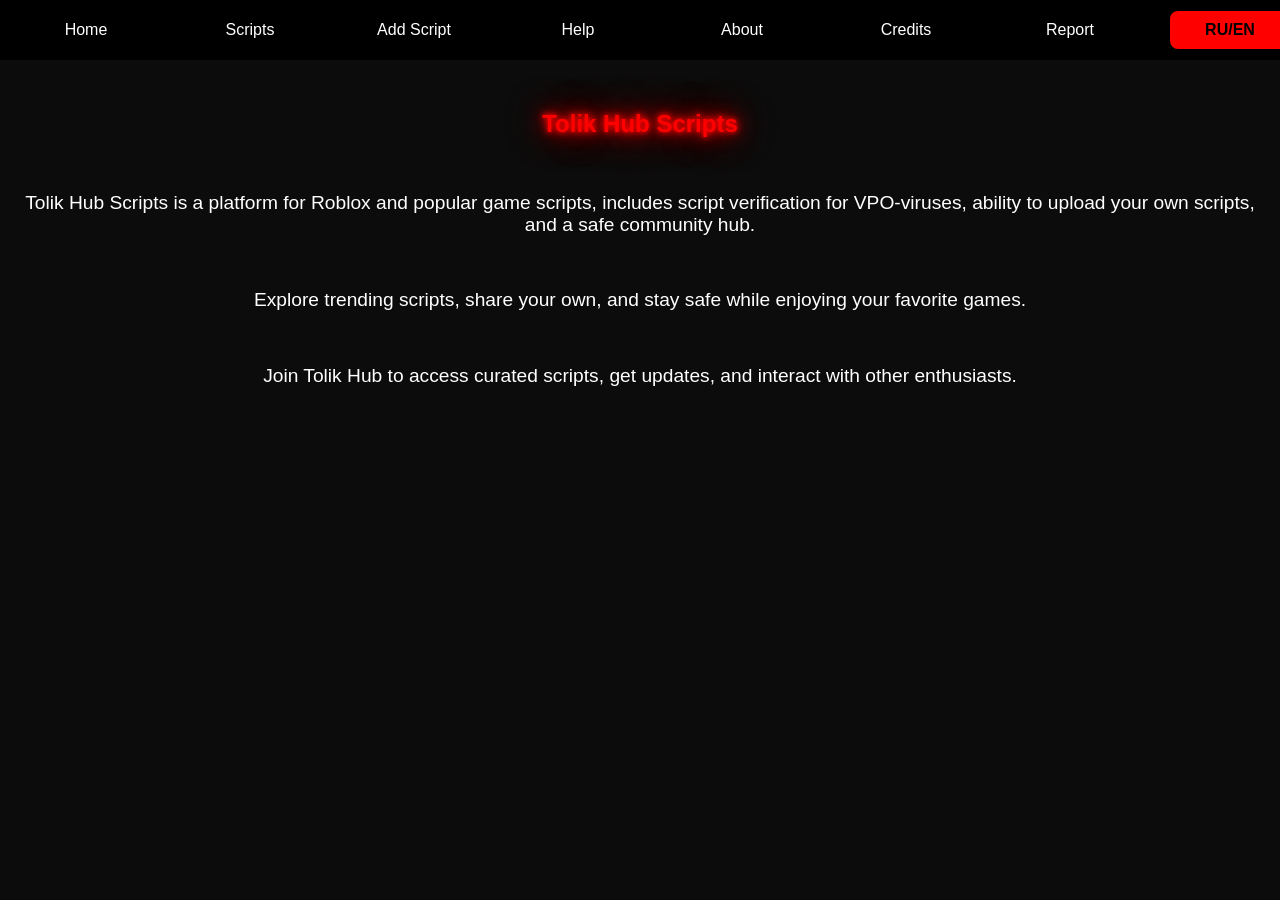
==== index.html @ eabf95db "Add files via upload" ====
<!DOCTYPE html>
<html lang="ru">
<head>
<meta charset="UTF-8">
<meta name="viewport" content="width=device-width, initial-scale=1.0">
<title>Index - Tolik Hub Scripts</title>
<link rel="stylesheet" href="css/style.css">
</head>
<body>

<nav class="navbar">
    <div class="nav-buttons">
        <a class="nav-btn" href="index.html" data-ru="Главная" data-en="Home">Главная</a>
        <a class="nav-btn" href="scripts.html" data-ru="Скрипты" data-en="Scripts">Скрипты</a>
        <a class="nav-btn" href="add.html" data-ru="Добавить скрипт" data-en="Add Script">Добавить скрипт</a>
        <a class="nav-btn" href="help.html" data-ru="Помощь" data-en="Help">Помощь</a>
        <a class="nav-btn" href="about.html" data-ru="О сайте" data-en="About">О сайте</a>
        <a class="nav-btn" href="credits.html" data-ru="Авторы" data-en="Credits">Авторы</a>
        <a class="nav-btn" href="report.html" data-ru="Жалоба" data-en="Report">Жалоба</a>
        <button class="lang-btn" onclick="toggleLang()">RU/EN</button>
    </div>
</nav>


<section class="hero fade">
<h1 class="neon-text" data-ru="Tolik Hub Скрипты" data-en="Tolik Hub Scripts">Tolik Hub Скрипты</h1>
<p class="big" data-ru="Tolik Hub Скрипты — это сайт с популярными скриптами для Roblox и других игр, проверкой скриптов на ВПО-вирус, возможностью выложить свои скрипты и безопасным сообществом." data-en="Tolik Hub Scripts is a platform for Roblox and popular game scripts, includes script verification for VPO-viruses, ability to upload your own scripts, and a safe community hub.">
Tolik Hub Скрипты — это сайт с популярными скриптами для Roblox и других игр, проверкой скриптов на ВПО-вирус, возможностью выложить свои скрипты и безопасным сообществом.
</p>
<p class="big" data-ru="Изучайте популярные скрипты, делитесь своими и оставайтесь в безопасности, играя в любимые игры." data-en="Explore trending scripts, share your own, and stay safe while enjoying your favorite games.">
Изучайте популярные скрипты, делитесь своими и оставайтесь в безопасности, играя в любимые игры.
</p>
<p class="big" data-ru="Присоединяйтесь к Tolik Hub, чтобы получить доступ к проверенным скриптам, обновлениям и общению с другими игроками." data-en="Join Tolik Hub to access curated scripts, get updates, and interact with other enthusiasts.">
Присоединяйтесь к Tolik Hub, чтобы получить доступ к проверенным скриптам, обновлениям и общению с другими игроками.
</p>
</section>

<script src="js/lang.js"></script>
</body>
</html>
---- css/style.css ----
body { 
    margin:0; 
    font-family:Arial,sans-serif; 
    background:#0c0c0c; 
    color:#fff; 
}

.navbar { 
    position:fixed; 
    top:0; 
    width:100%; 
    display:flex; 
    justify-content:flex-start; 
    background:#000; 
    height:60px; 
    z-index:1000; 
    padding:0 10px;
}

.nav-buttons { 
    display:flex; 
    flex-wrap:nowrap; 
    gap:12px; 
    align-items:center; 
    width:100%;
    overflow-x:auto;
    padding:8px 0;
    -webkit-overflow-scrolling:touch;
    scrollbar-width:none;
}

.nav-buttons::-webkit-scrollbar {
    display:none;
}

.nav-btn, .lang-btn { 
    background:none; 
    border:none; 
    color:#fff; 
    font-size:1rem; 
    cursor:pointer; 
    padding:10px 16px; 
    transition:0.3s; 
    text-decoration:none; 
    flex-shrink:0;
    white-space:nowrap;
    min-width:120px;
    text-align:center;
    border-radius:8px;
}

.nav-btn:hover, .lang-btn:hover { 
    color:#ff0000; 
    text-shadow:0 0 10px #ff0000; 
}

.lang-btn {
    margin-left:auto; /* всегда справа */
    background:#ff0000;
    color:#000;
    font-weight:bold;
}

.hero, .page-content { 
    margin-top:70px; 
    text-align:center; 
    padding:20px; 
    display:flex; 
    flex-direction:column; 
    align-items:center; 
    gap:15px; 
}

.neon-text { 
    color:#ff0000; 
    text-shadow:0 0 5px #ff0000,0 0 10px #ff0000,0 0 20px #ff0000,0 0 40px #ff0000; 
}

.big { 
    font-size:1.2rem; 
    text-align:center; 
}

input, textarea, select { 
    display:block; 
    margin:10px auto; 
    padding:10px; 
    width:90%; 
    max-width:300px; 
    background:#111; 
    border:1px solid #ff0000; 
    color:#fff; 
}

.send-btn { 
    padding:10px 20px; 
    cursor:pointer; 
    background:none; 
    border:1px solid #ff0000; 
    color:#fff; 
    transition:0.3s; 
}

.send-btn:hover { 
    color:#000; 
    background:#ff0000; 
    text-shadow:0 0 10px #ff0000; 
}

/* Карточки скриптов */
#scripts-container {
    display: grid;
    grid-template-columns: 1fr;
    gap: 30px;
    padding: 20px;
    max-width: 1200px;
    margin: 0 auto;
}

@media screen and (min-width: 768px) {
    #scripts-container {
        grid-template-columns: repeat(2, 1fr);
        gap: 40px;
    }
}

.script-card {
    background: #111;
    border: 2px solid #ff0000;
    border-radius: 15px;
    padding: 20px;
    text-align: center;
    box-shadow: 0 0 20px rgba(255, 0, 0, 0.3);
    transition: transform 0.3s, box-shadow 0.3s;
}

.script-card:hover {
    transform: translateY(-10px);
    box-shadow: 0 0 30px rgba(255, 0, 0, 0.6);
}

.script-card img {
    width: 100%;
    max-width: 400px;
    height: auto;
    border-radius: 10px;
    border: 2px solid #ff0000;
    box-shadow: 0 0 15px rgba(255, 0, 0, 0.4);
    margin: 15px 0;
}

.script-card .send-btn {
    display: inline-block;
    padding: 14px 40px;
    font-size: 1.2rem;
    background: none;
    border: 2px solid #ff0000;
    color: #fff;
    text-decoration: none;
    border-radius: 8px;
    transition: 0.3s;
}

.script-card .send-btn:hover {
    background: #ff0000;
    color: #000;
    box-shadow: 0 0 20px #ff0000;
}

/* Мобильные улучшения */
@media screen and (max-width: 768px) {
    .page-content, .hero {
        margin-top: 70px;
    }

    body, html {
        overflow-x: hidden;
    }

    .nav-btn, .lang-btn {
        font-size: 0.95rem;
        padding: 10px 14px;
        min-width: 110px;
    }

    .lang-btn {
        min-width: 80px;
    }
}

@media screen and (max-width: 480px) {
    .nav-btn, .lang-btn {
        font-size: 0.9rem;
        padding: 10px 12px;
        min-width: 100px;
    }

    .lang-btn {
        min-width: 70px;
    }
}
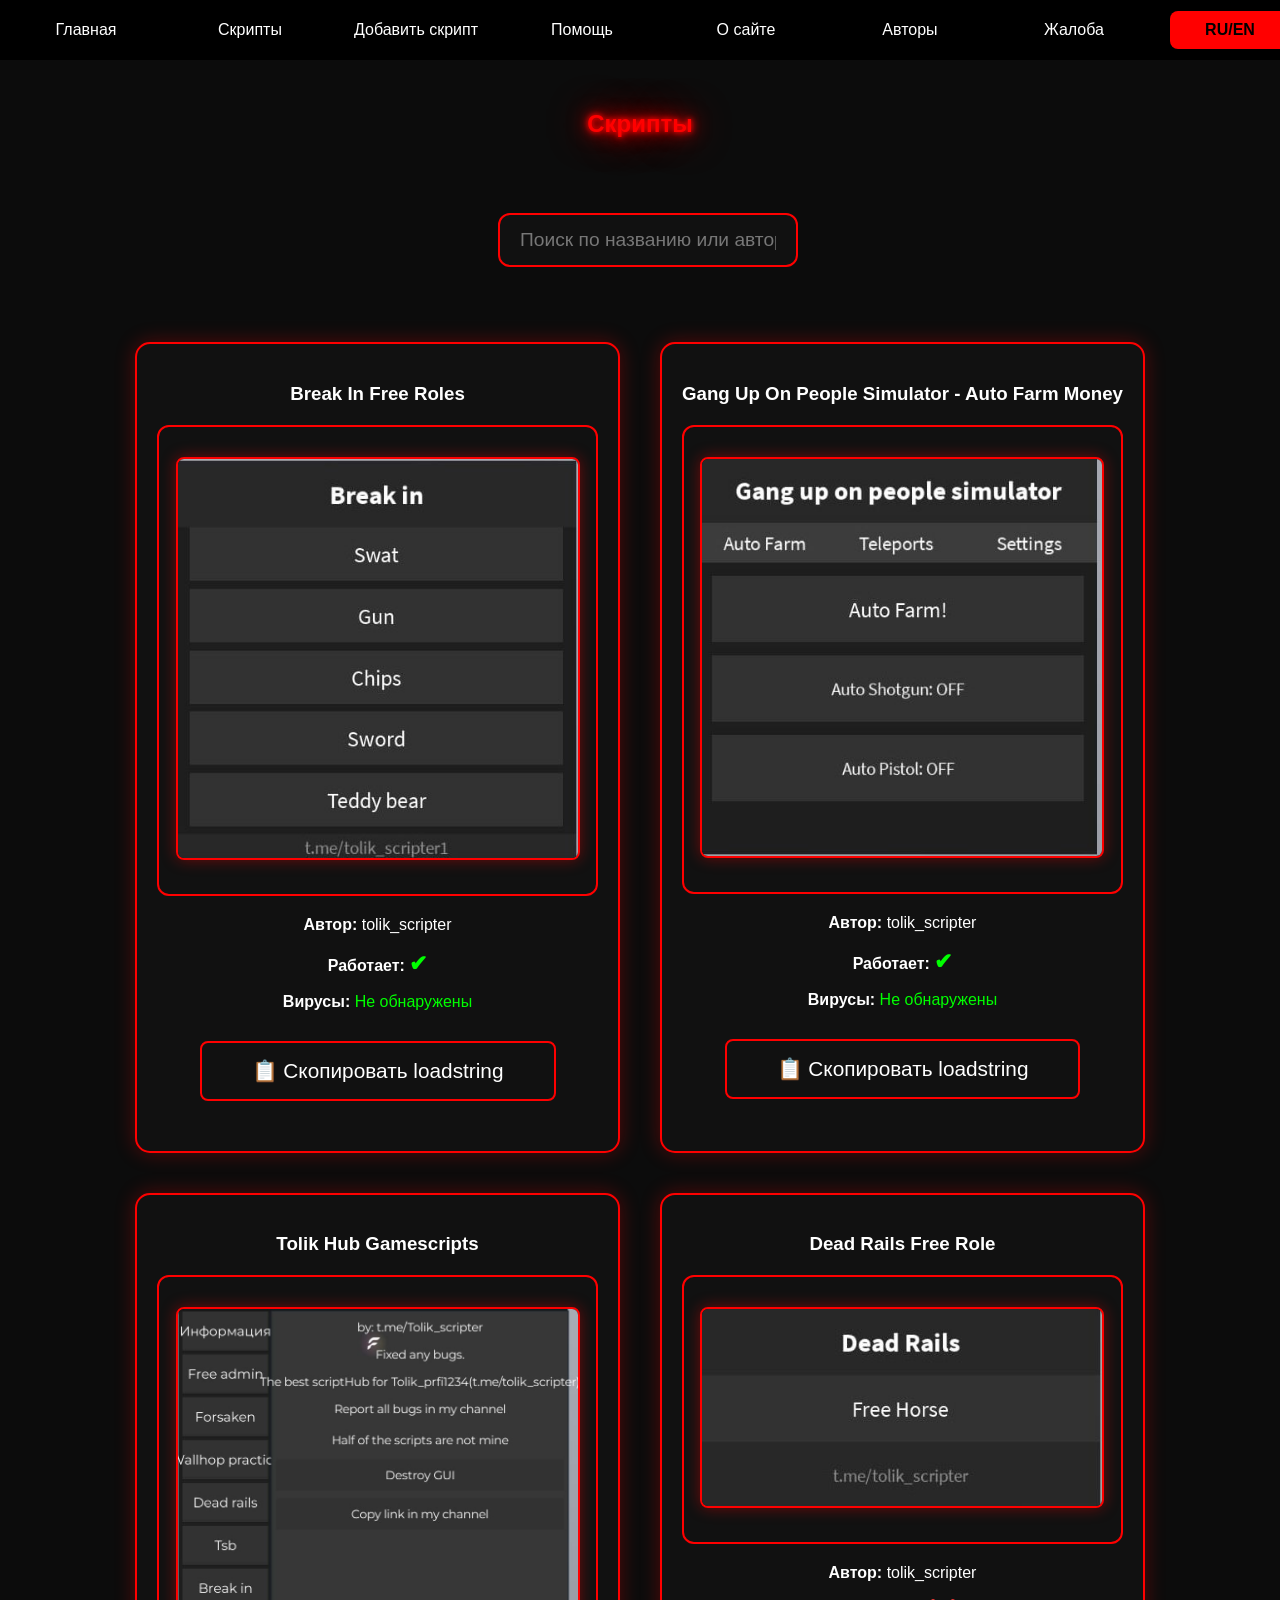
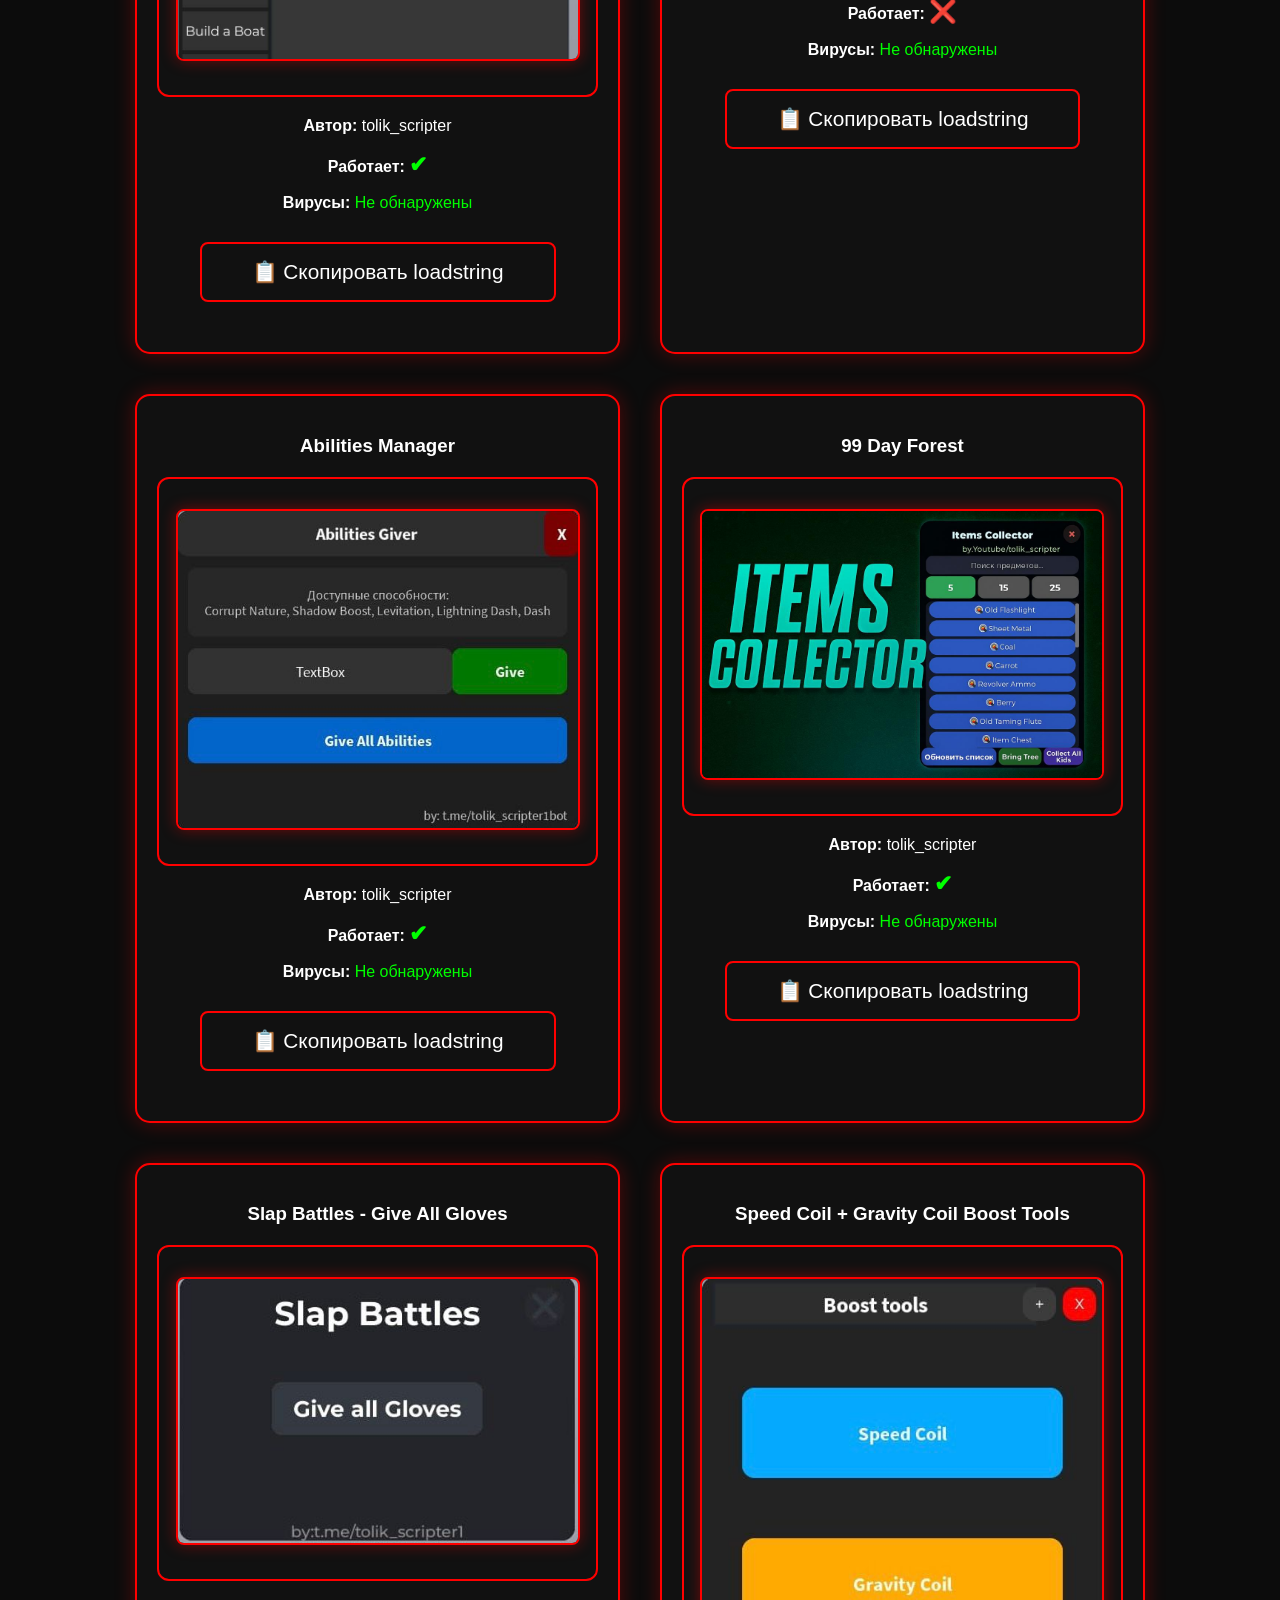
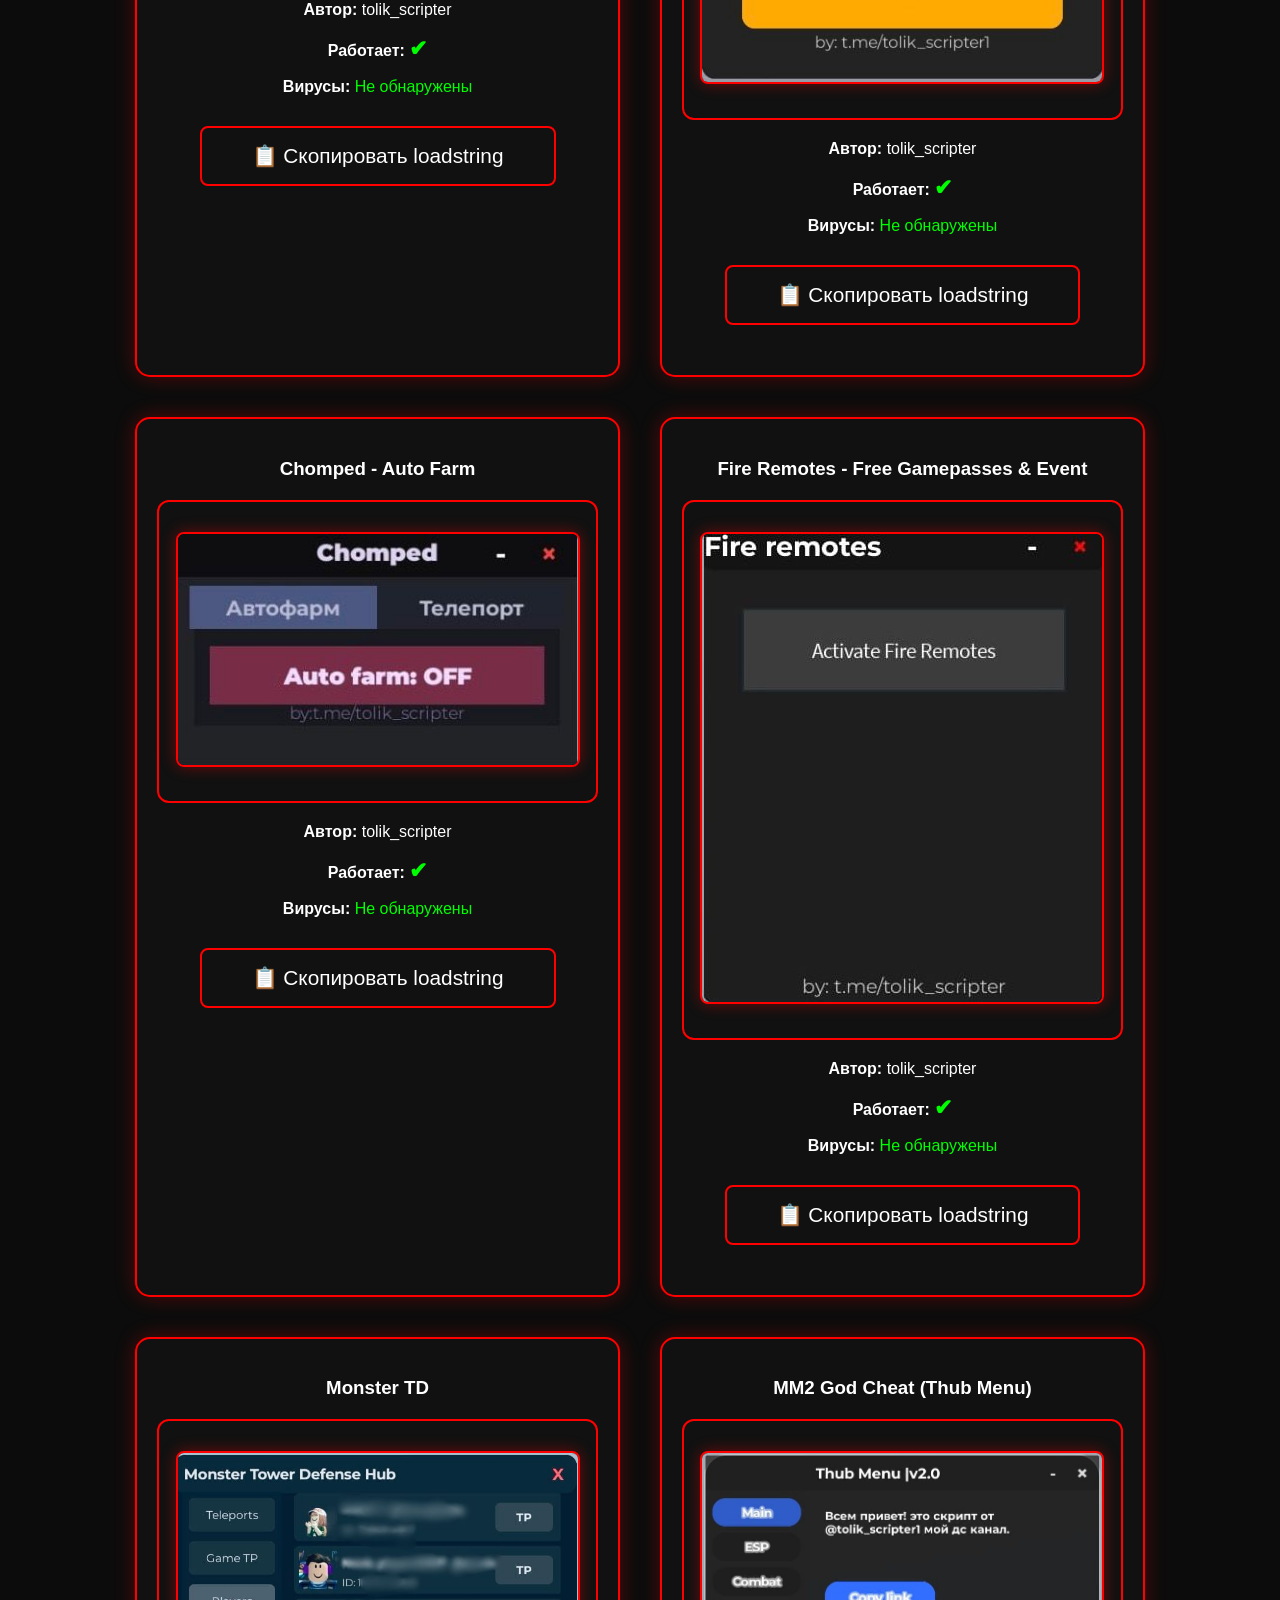
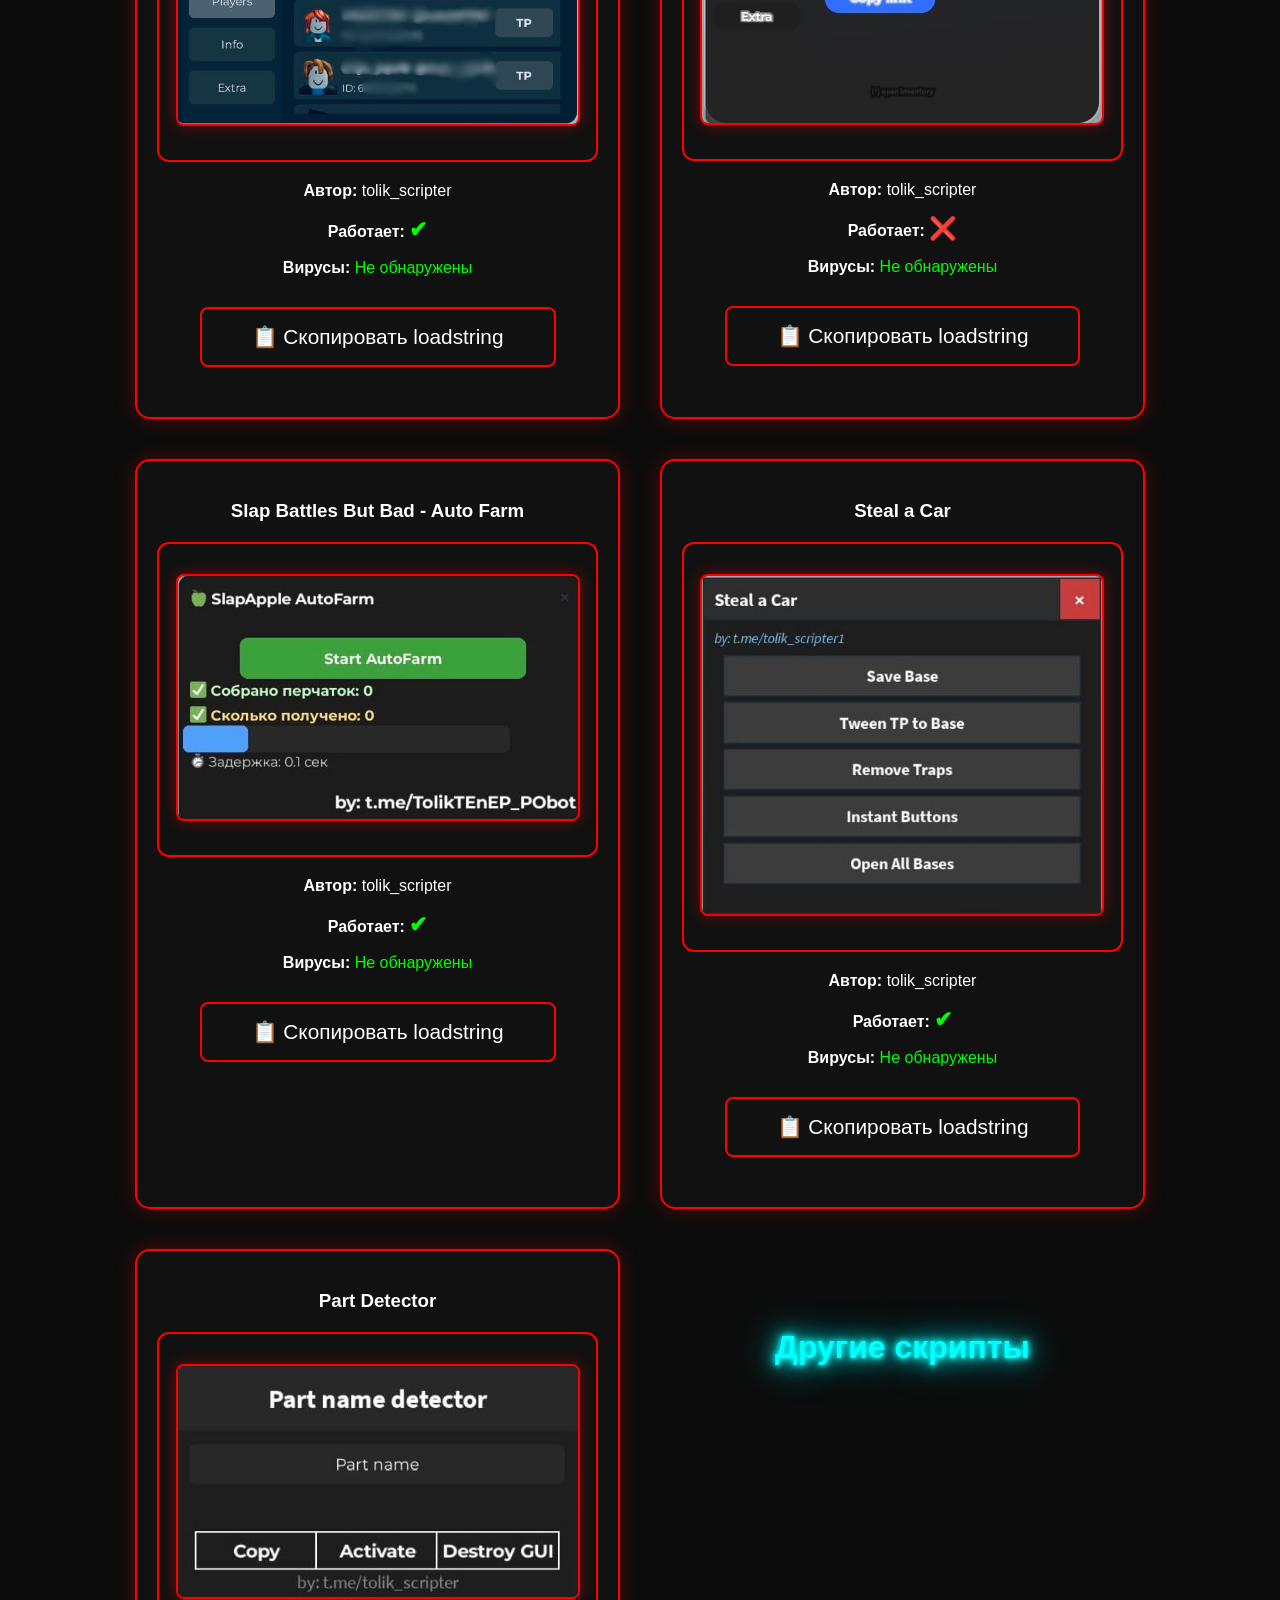
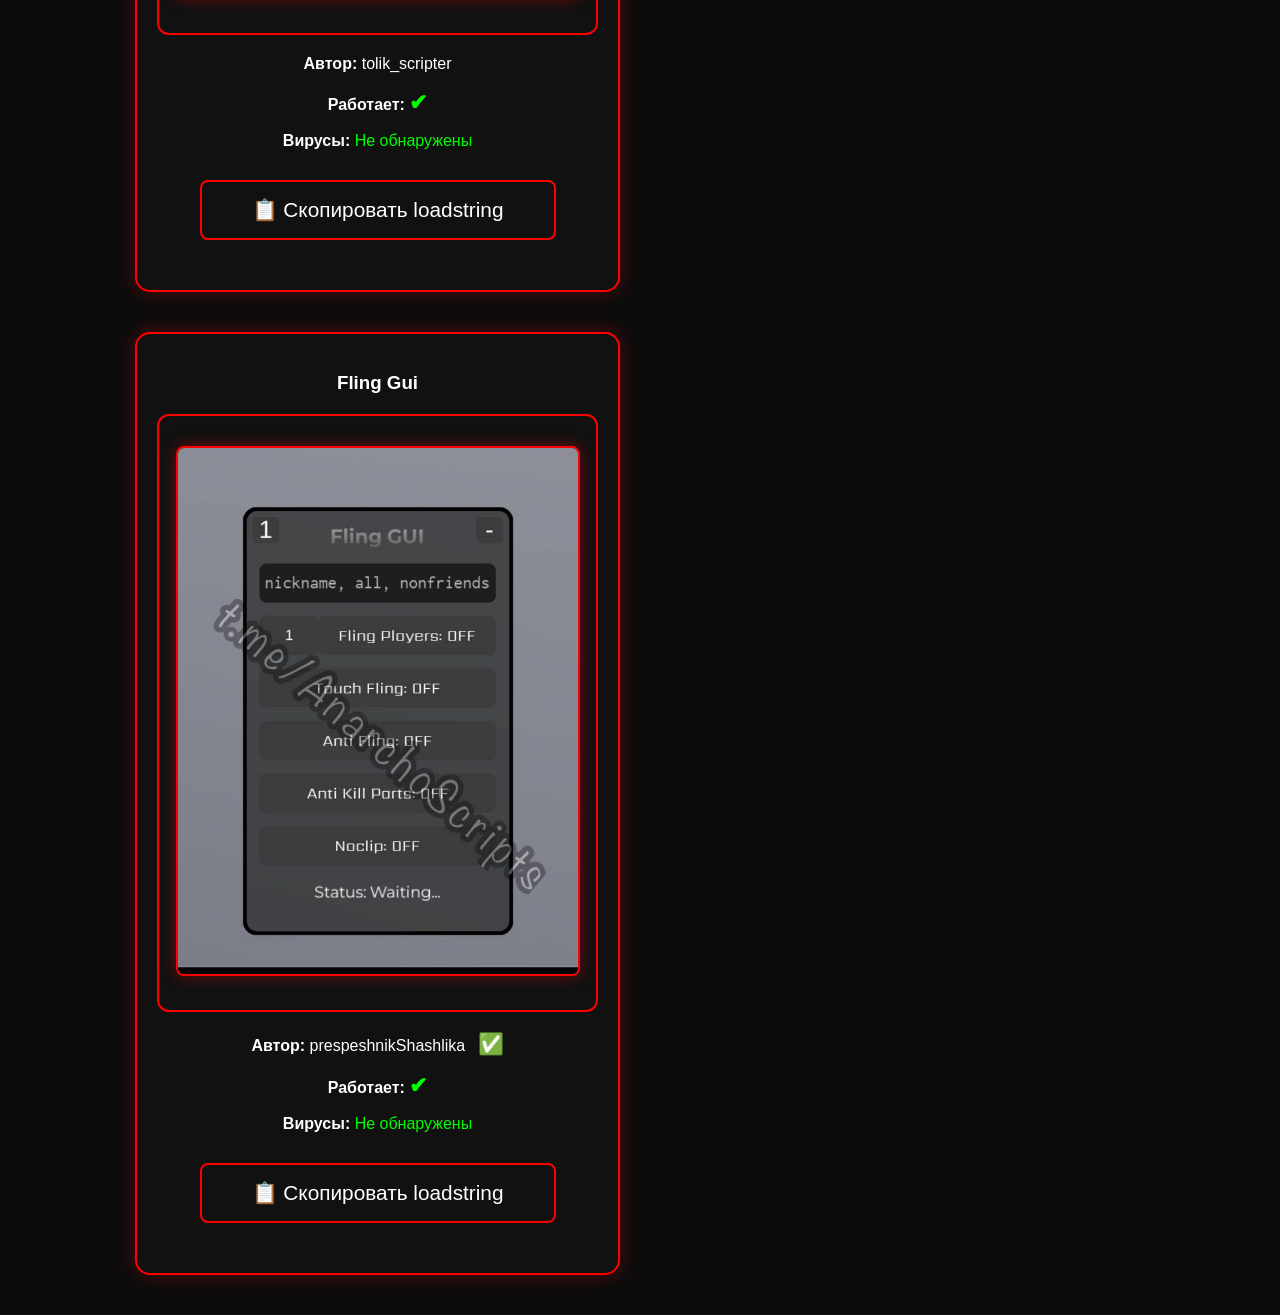
==== commit 9dce0ee7: "Update index.html" ====
--- a/index.html
+++ b/index.html
@@ -3,11 +3,75 @@
 <head>
 <meta charset="UTF-8">
 <meta name="viewport" content="width=device-width, initial-scale=1.0">
-<title>Index - Tolik Hub Scripts</title>
+<title>Scripts - Tolik Hub Scripts</title>
 <link rel="stylesheet" href="css/style.css">
+<style>
+    .blue-neon {
+        color: #00ffff !important;
+        text-shadow: 0 0 5px #00ffff, 0 0 10px #00ffff, 0 0 20px #00ffff, 0 0 40px #00ffff;
+        font-size: 2rem;
+        margin: 80px 0 40px 0;
+        text-align: center;
+    }
+    .verified {
+        color: #00ff00;
+        font-size: 1.3em;
+        margin-left: 8px;
+        cursor: help;
+        position: relative;
+    }
+    .verified::after {
+        content: "Подтверждённый автор";
+        position: absolute;
+        left: 50%;
+        transform: translateX(-50%);
+        bottom: -30px;
+        background: #111;
+        color: #00ff00;
+        padding: 5px 10px;
+        border-radius: 5px;
+        font-size: 0.8rem;
+        white-space: nowrap;
+        opacity: 0;
+        visibility: hidden;
+        transition: opacity 0.3s;
+        pointer-events: none;
+        z-index: 10;
+    }
+    .verified:hover::after {
+        opacity: 1;
+        visibility: visible;
+    }
+
+    /* Поле поиска */
+    .search-container {
+        margin: 30px auto;
+        max-width: 700px;
+        text-align: center;
+    }
+    #script-search {
+        width: 90%;
+        max-width: 600px;
+        padding: 14px 20px;
+        font-size: 1.2rem;
+        background: #111;
+        border: 2px solid #ff0000;
+        color: #fff;
+        border-radius: 12px;
+        outline: none;
+        transition: all 0.3s;
+        text-align: center;
+    }
+    #script-search:focus {
+        border-color: #00ffff;
+        box-shadow: 0 0 20px rgba(0, 255, 255, 0.6);
+    }
+    #script-search::placeholder {
+        color: #777;
+    }
+</style>
 </head>
 <body>
-
 <nav class="navbar">
     <div class="nav-buttons">
         <a class="nav-btn" href="index.html" data-ru="Главная" data-en="Home">Главная</a>
@@ -21,20 +85,327 @@
     </div>
 </nav>
 
-
-<section class="hero fade">
-<h1 class="neon-text" data-ru="Tolik Hub Скрипты" data-en="Tolik Hub Scripts">Tolik Hub Скрипты</h1>
-<p class="big" data-ru="Tolik Hub Скрипты — это сайт с популярными скриптами для Roblox и других игр, проверкой скриптов на ВПО-вирус, возможностью выложить свои скрипты и безопасным сообществом." data-en="Tolik Hub Scripts is a platform for Roblox and popular game scripts, includes script verification for VPO-viruses, ability to upload your own scripts, and a safe community hub.">
-Tolik Hub Скрипты — это сайт с популярными скриптами для Roblox и других игр, проверкой скриптов на ВПО-вирус, возможностью выложить свои скрипты и безопасным сообществом.
-</p>
-<p class="big" data-ru="Изучайте популярные скрипты, делитесь своими и оставайтесь в безопасности, играя в любимые игры." data-en="Explore trending scripts, share your own, and stay safe while enjoying your favorite games.">
-Изучайте популярные скрипты, делитесь своими и оставайтесь в безопасности, играя в любимые игры.
-</p>
-<p class="big" data-ru="Присоединяйтесь к Tolik Hub, чтобы получить доступ к проверенным скриптам, обновлениям и общению с другими игроками." data-en="Join Tolik Hub to access curated scripts, get updates, and interact with other enthusiasts.">
-Присоединяйтесь к Tolik Hub, чтобы получить доступ к проверенным скриптам, обновлениям и общению с другими игроками.
-</p>
-</section>
+<div class="page-content">
+    <h2 class="neon-text" data-ru="Скрипты" data-en="Scripts">Скрипты</h2>
+
+    <!-- ПОЛЕ ПОИСКА -->
+    <div class="search-container">
+        <input type="text" id="script-search" placeholder="Поиск по названию или автору..." data-ru-placeholder="Поиск по названию или автору..." data-en-placeholder="Search by name or author...">
+    </div>
+
+    <div id="scripts-container">
+
+        <!-- Твои основные скрипты -->
+        <div class="script-card">
+            <h3>Break In Free Roles</h3>
+            <div style="border:2px solid #ff0000; border-radius:12px; padding:15px; background:#111; margin:20px 0; text-align:center;">
+                <img src="images/1.jpg" alt="Break In Free Roles" style="width:100%; height:auto; border-radius:8px;">
+            </div>
+            <p><strong>Автор:</strong> tolik_scripter</p>
+            <p><strong>Работает:</strong> <span style="color:#00ff00; font-size:1.4em; font-weight:bold;">✔</span></p>
+            <p><strong>Вирусы:</strong> <span style="color:#00ff00;">Не обнаружены</span></p>
+            <div style="text-align:center; margin:30px 0;">
+                <button class="send-btn copy-link-btn" style="padding:16px 50px; font-size:1.3rem;" data-link="https://raw.githubusercontent.com/Chater72/Free-roles-break-in/refs/heads/main/Break%20in%20free%20roles">
+                    📋 Скопировать loadstring
+                </button>
+            </div>
+        </div>
+
+        <div class="script-card">
+            <h3>Gang Up On People Simulator - Auto Farm Money</h3>
+            <div style="border:2px solid #ff0000; border-radius:12px; padding:15px; background:#111; margin:20px 0; text-align:center;">
+                <img src="images/2.jpg" alt="Gang Up On People Simulator - Auto Farm Money" style="width:100%; height:auto; border-radius:8px;">
+            </div>
+            <p><strong>Автор:</strong> tolik_scripter</p>
+            <p><strong>Работает:</strong> <span style="color:#00ff00; font-size:1.4em; font-weight:bold;">✔</span></p>
+            <p><strong>Вирусы:</strong> <span style="color:#00ff00;">Не обнаружены</span></p>
+            <div style="text-align:center; margin:30px 0;">
+                <button class="send-btn copy-link-btn" style="padding:16px 50px; font-size:1.3rem;" data-link="https://raw.githubusercontent.com/Chater72/Gang-up-on-people-simulator/refs/heads/main/auto%20farm%20money">
+                    📋 Скопировать loadstring
+                </button>
+            </div>
+        </div>
+
+        <div class="script-card">
+            <h3>Tolik Hub Gamescripts</h3>
+            <div style="border:2px solid #ff0000; border-radius:12px; padding:15px; background:#111; margin:20px 0; text-align:center;">
+                <img src="images/3.jpg" alt="Tolik Hub Gamescripts" style="width:100%; height:auto; border-radius:8px;">
+            </div>
+            <p><strong>Автор:</strong> tolik_scripter</p>
+            <p><strong>Работает:</strong> <span style="color:#00ff00; font-size:1.4em; font-weight:bold;">✔</span></p>
+            <p><strong>Вирусы:</strong> <span style="color:#00ff00;">Не обнаружены</span></p>
+            <div style="text-align:center; margin:30px 0;">
+                <button class="send-btn copy-link-btn" style="padding:16px 50px; font-size:1.3rem;" data-link="https://raw.githubusercontent.com/Chater72/Tolikhub/refs/heads/main/gamescripts.lua">
+                    📋 Скопировать loadstring
+                </button>
+            </div>
+        </div>
+
+        <div class="script-card">
+            <h3>Dead Rails Free Role</h3>
+            <div style="border:2px solid #ff0000; border-radius:12px; padding:15px; background:#111; margin:20px 0; text-align:center;">
+                <img src="images/5.jpg" alt="Dead Rails Free Role" style="width:100%; height:auto; border-radius:8px;">
+            </div>
+            <p><strong>Автор:</strong> tolik_scripter</p>
+            <p><strong>Работает:</strong> <span style="color:#ff0000; font-size:1.4em; font-weight:bold;">❌</span></p>
+            <p><strong>Вирусы:</strong> <span style="color:#00ff00;">Не обнаружены</span></p>
+            <div style="text-align:center; margin:30px 0;">
+                <button class="send-btn copy-link-btn" style="padding:16px 50px; font-size:1.3rem;" data-link="https://raw.githubusercontent.com/Chater72/Dead-rails-free-role/refs/heads/main/free%20role">
+                    📋 Скопировать loadstring
+                </button>
+            </div>
+        </div>
+
+        <div class="script-card">
+            <h3>Abilities Manager</h3>
+            <div style="border:2px solid #ff0000; border-radius:12px; padding:15px; background:#111; margin:20px 0; text-align:center;">
+                <img src="images/6.jpg" alt="Abilities Manager" style="width:100%; height:auto; border-radius:8px;">
+            </div>
+            <p><strong>Автор:</strong> tolik_scripter</p>
+            <p><strong>Работает:</strong> <span style="color:#00ff00; font-size:1.4em; font-weight:bold;">✔</span></p>
+            <p><strong>Вирусы:</strong> <span style="color:#00ff00;">Не обнаружены</span></p>
+            <div style="text-align:center; margin:30px 0;">
+                <button class="send-btn copy-link-btn" style="padding:16px 50px; font-size:1.3rem;" data-link="https://raw.githubusercontent.com/Chater72/Abilities-Giver/refs/heads/main/Abilities-Manager.lua">
+                    📋 Скопировать loadstring
+                </button>
+            </div>
+        </div>
+
+        <div class="script-card">
+            <h3>99 Day Forest</h3>
+            <div style="border:2px solid #ff0000; border-radius:12px; padding:15px; background:#111; margin:20px 0; text-align:center;">
+                <img src="images/7.jpg" alt="99 Day Forest" style="width:100%; height:auto; border-radius:8px;">
+            </div>
+            <p><strong>Автор:</strong> tolik_scripter</p>
+            <p><strong>Работает:</strong> <span style="color:#00ff00; font-size:1.4em; font-weight:bold;">✔</span></p>
+            <p><strong>Вирусы:</strong> <span style="color:#00ff00;">Не обнаружены</span></p>
+            <div style="text-align:center; margin:30px 0;">
+                <button class="send-btn copy-link-btn" style="padding:16px 50px; font-size:1.3rem;" data-link="https://raw.githubusercontent.com/Chater72/99-day-forest-script/refs/heads/main/99%20day%20forest.lua">
+                    📋 Скопировать loadstring
+                </button>
+            </div>
+        </div>
+
+        <div class="script-card">
+            <h3>Slap Battles - Give All Gloves</h3>
+            <div style="border:2px solid #ff0000; border-radius:12px; padding:15px; background:#111; margin:20px 0; text-align:center;">
+                <img src="images/8.jpg" alt="Slap Battles - Give All Gloves" style="width:100%; height:auto; border-radius:8px;">
+            </div>
+            <p><strong>Автор:</strong> tolik_scripter</p>
+            <p><strong>Работает:</strong> <span style="color:#00ff00; font-size:1.4em; font-weight:bold;">✔</span></p>
+            <p><strong>Вирусы:</strong> <span style="color:#00ff00;">Не обнаружены</span></p>
+            <div style="text-align:center; margin:30px 0;">
+                <button class="send-btn copy-link-btn" style="padding:16px 50px; font-size:1.3rem;" data-link="https://raw.githubusercontent.com/Chater72/Slap-battles/refs/heads/main/Give%20all%20gloves">
+                    📋 Скопировать loadstring
+                </button>
+            </div>
+        </div>
+
+        <div class="script-card">
+            <h3>Speed Coil + Gravity Coil Boost Tools</h3>
+            <div style="border:2px solid #ff0000; border-radius:12px; padding:15px; background:#111; margin:20px 0; text-align:center;">
+                <img src="images/9.jpg" alt="Speed Coil + Gravity Coil Boost Tools" style="width:100%; height:auto; border-radius:8px;">
+            </div>
+            <p><strong>Автор:</strong> tolik_scripter</p>
+            <p><strong>Работает:</strong> <span style="color:#00ff00; font-size:1.4em; font-weight:bold;">✔</span></p>
+            <p><strong>Вирусы:</strong> <span style="color:#00ff00;">Не обнаружены</span></p>
+            <div style="text-align:center; margin:30px 0;">
+                <button class="send-btn copy-link-btn" style="padding:16px 50px; font-size:1.3rem;" data-link="https://raw.githubusercontent.com/Chater72/Speed-coil-gravity-coil/refs/heads/main/Boost%20Tools.lua">
+                    📋 Скопировать loadstring
+                </button>
+            </div>
+        </div>
+
+        <div class="script-card">
+            <h3>Chomped - Auto Farm</h3>
+            <div style="border:2px solid #ff0000; border-radius:12px; padding:15px; background:#111; margin:20px 0; text-align:center;">
+                <img src="images/10.jpg" alt="Chomped - Auto Farm" style="width:100%; height:auto; border-radius:8px;">
+            </div>
+            <p><strong>Автор:</strong> tolik_scripter</p>
+            <p><strong>Работает:</strong> <span style="color:#00ff00; font-size:1.4em; font-weight:bold;">✔</span></p>
+            <p><strong>Вирусы:</strong> <span style="color:#00ff00;">Не обнаружены</span></p>
+            <div style="text-align:center; margin:30px 0;">
+                <button class="send-btn copy-link-btn" style="padding:16px 50px; font-size:1.3rem;" data-link="https://raw.githubusercontent.com/Chater72/Chomped/refs/heads/main/Auto%20farm">
+                    📋 Скопировать loadstring
+                </button>
+            </div>
+        </div>
+
+        <div class="script-card">
+            <h3>Fire Remotes - Free Gamepasses & Event</h3>
+            <div style="border:2px solid #ff0000; border-radius:12px; padding:15px; background:#111; margin:20px 0; text-align:center;">
+                <img src="images/11.jpg" alt="Fire Remotes - Free Gamepasses & Event" style="width:100%; height:auto; border-radius:8px;">
+            </div>
+            <p><strong>Автор:</strong> tolik_scripter</p>
+            <p><strong>Работает:</strong> <span style="color:#00ff00; font-size:1.4em; font-weight:bold;">✔</span></p>
+            <p><strong>Вирусы:</strong> <span style="color:#00ff00;">Не обнаружены</span></p>
+            <div style="text-align:center; margin:30px 0;">
+                <button class="send-btn copy-link-btn" style="padding:16px 50px; font-size:1.3rem;" data-link="https://raw.githubusercontent.com/Chater72/Fire-remotes/refs/heads/main/free%20gamepasses%20and%20event">
+                    📋 Скопировать loadstring
+                </button>
+            </div>
+        </div>
+
+        <div class="script-card">
+            <h3>Monster TD</h3>
+            <div style="border:2px solid #ff0000; border-radius:12px; padding:15px; background:#111; margin:20px 0; text-align:center;">
+                <img src="images/12.jpg" alt="Monster TD" style="width:100%; height:auto; border-radius:8px;">
+            </div>
+            <p><strong>Автор:</strong> tolik_scripter</p>
+            <p><strong>Работает:</strong> <span style="color:#00ff00; font-size:1.4em; font-weight:bold;">✔</span></p>
+            <p><strong>Вирусы:</strong> <span style="color:#00ff00;">Не обнаружены</span></p>
+            <div style="text-align:center; margin:30px 0;">
+                <button class="send-btn copy-link-btn" style="padding:16px 50px; font-size:1.3rem;" data-link="https://raw.githubusercontent.com/Chater72/Monster-TD/refs/heads/main/script.lua">
+                    📋 Скопировать loadstring
+                </button>
+            </div>
+        </div>
+
+        <div class="script-card">
+            <h3>MM2 God Cheat (Thub Menu)</h3>
+            <div style="border:2px solid #ff0000; border-radius:12px; padding:15px; background:#111; margin:20px 0; text-align:center;">
+                <img src="images/13.jpg" alt="MM2 God Cheat (Thub Menu)" style="width:100%; height:auto; border-radius:8px;">
+            </div>
+            <p><strong>Автор:</strong> tolik_scripter</p>
+            <p><strong>Работает:</strong> <span style="color:#ff0000; font-size:1.4em; font-weight:bold;">❌</span></p>
+            <p><strong>Вирусы:</strong> <span style="color:#00ff00;">Не обнаружены</span></p>
+            <div style="text-align:center; margin:30px 0;">
+                <button class="send-btn copy-link-btn" style="padding:16px 50px; font-size:1.3rem;" data-link="https://raw.githubusercontent.com/Chater72/Thub/refs/heads/main/mm2%20god%20cheat">
+                    📋 Скопировать loadstring
+                </button>
+            </div>
+        </div>
+
+        <div class="script-card">
+            <h3>Slap Battles But Bad - Auto Farm</h3>
+            <div style="border:2px solid #ff0000; border-radius:12px; padding:15px; background:#111; margin:20px 0; text-align:center;">
+                <img src="images/14.jpg" alt="Slap Battles But Bad - Auto Farm" style="width:100%; height:auto; border-radius:8px;">
+            </div>
+            <p><strong>Автор:</strong> tolik_scripter</p>
+            <p><strong>Работает:</strong> <span style="color:#00ff00; font-size:1.4em; font-weight:bold;">✔</span></p>
+            <p><strong>Вирусы:</strong> <span style="color:#00ff00;">Не обнаружены</span></p>
+            <div style="text-align:center; margin:30px 0;">
+                <button class="send-btn copy-link-btn" style="padding:16px 50px; font-size:1.3rem;" data-link="https://raw.githubusercontent.com/Chater72/Slap-battles-But-Bad-/refs/heads/main/Auto-Farm">
+                    📋 Скопировать loadstring
+                </button>
+            </div>
+        </div>
+
+        <div class="script-card">
+            <h3>Steal a Car</h3>
+            <div style="border:2px solid #ff0000; border-radius:12px; padding:15px; background:#111; margin:20px 0; text-align:center;">
+                <img src="images/16.jpg" alt="Steal a Car" style="width:100%; height:auto; border-radius:8px;">
+            </div>
+            <p><strong>Автор:</strong> tolik_scripter</p>
+            <p><strong>Работает:</strong> <span style="color:#00ff00; font-size:1.4em; font-weight:bold;">✔</span></p>
+            <p><strong>Вирусы:</strong> <span style="color:#00ff00;">Не обнаружены</span></p>
+            <div style="text-align:center; margin:30px 0;">
+                <button class="send-btn copy-link-btn" style="padding:16px 50px; font-size:1.3rem;" data-link="https://raw.githubusercontent.com/Chater72/Steal-a-car/refs/heads/main/Script-steal-a-Car.lua">
+                    📋 Скопировать loadstring
+                </button>
+            </div>
+        </div>
+
+        <div class="script-card">
+            <h3>Part Detector</h3>
+            <div style="border:2px solid #ff0000; border-radius:12px; padding:15px; background:#111; margin:20px 0; text-align:center;">
+                <img src="images/17.jpg" alt="Part Detector" style="width:100%; height:auto; border-radius:8px;">
+            </div>
+            <p><strong>Автор:</strong> tolik_scripter</p>
+            <p><strong>Работает:</strong> <span style="color:#00ff00; font-size:1.4em; font-weight:bold;">✔</span></p>
+            <p><strong>Вирусы:</strong> <span style="color:#00ff00;">Не обнаружены</span></p>
+            <div style="text-align:center; margin:30px 0;">
+                <button class="send-btn copy-link-btn" style="padding:16px 50px; font-size:1.3rem;" data-link="https://raw.githubusercontent.com/Chater72/part-detector/refs/heads/main/Part-detector">
+                    📋 Скопировать loadstring
+                </button>
+            </div>
+        </div>
+
+        <!-- РАЗДЕЛ "ДРУГИЕ СКРИПТЫ" -->
+        <h2 class="blue-neon" data-ru="Другие скрипты" data-en="Other scripts">Другие скрипты</h2>
+
+        <div class="script-card">
+            <h3>Fling Gui</h3>
+            <div style="border:2px solid #ff0000; border-radius:12px; padding:15px; background:#111; margin:20px 0; text-align:center;">
+                <img src="images/18.jpg" alt="Fling Gui" style="width:100%; height:auto; border-radius:8px;">
+            </div>
+            <p><strong>Автор:</strong> prespeshnikShashlika <span class="verified">✅</span></p>
+            <p><strong>Работает:</strong> <span style="color:#00ff00; font-size:1.4em; font-weight:bold;">✔</span></p>
+            <p><strong>Вирусы:</strong> <span style="color:#00ff00;">Не обнаружены</span></p>
+            <div style="text-align:center; margin:30px 0;">
+                <button class="send-btn copy-link-btn" style="padding:16px 50px; font-size:1.3rem;" data-link="https://glot.io/snippets/h86gnsdgud/raw/FlingGui.lua">
+                    📋 Скопировать loadstring
+                </button>
+            </div>
+        </div>
+
+    </div>
+</div>
 
 <script src="js/lang.js"></script>
+
+<script>
+// Поиск по скриптам
+const searchInput = document.getElementById('script-search');
+const cards = document.querySelectorAll('.script-card');
+
+searchInput.addEventListener('input', function() {
+    const query = this.value.toLowerCase().trim();
+
+    cards.forEach(card => {
+        const title = card.querySelector('h3').textContent.toLowerCase();
+        const author = card.querySelector('p strong').nextSibling.textContent.toLowerCase().trim();
+
+        if (title.includes(query) || author.includes(query)) {
+            card.style.display = '';
+        } else {
+            card.style.display = 'none';
+        }
+    });
+});
+
+// Автоматический перевод плейсхолдера при смене языка
+function toggleLang() {
+    // Твой существующий код toggleLang() из lang.js
+    // Добавляем обновление плейсхолдера
+    const isRu = document.documentElement.lang === 'ru';
+    searchInput.placeholder = isRu ? searchInput.dataset.ruPlaceholder : searchInput.dataset.enPlaceholder;
+}
+</script>
+
+<script>
+// Копирование loadstring
+document.querySelectorAll('.copy-link-btn').forEach(btn => {
+    btn.addEventListener('click', async () => {
+        const rawUrl = btn.getAttribute('data-link');
+        const loadstringCode = `loadstring(game:HttpGet("${rawUrl}"))()`;
+
+        try {
+            if (navigator.clipboard && window.isSecureContext) {
+                await navigator.clipboard.writeText(loadstringCode);
+            } else {
+                const textarea = document.createElement('textarea');
+                textarea.value = loadstringCode;
+                document.body.appendChild(textarea);
+                textarea.select();
+                document.execCommand('copy');
+                document.body.removeChild(textarea);
+            }
+
+            const original = btn.innerHTML;
+            btn.innerHTML = 'Скопировано!';
+            btn.style.background = '#00ff00';
+            btn.style.color = '#000';
+            setTimeout(() => {
+                btn.innerHTML = original;
+                btn.style.background = '';
+                btn.style.color = '';
+            }, 2000);
+        } catch (err) {
+            alert('Ошибка копирования. Скопируй вручную:\n' + loadstringCode);
+        }
+    });
+});
+</script>
 </body>
 </html>
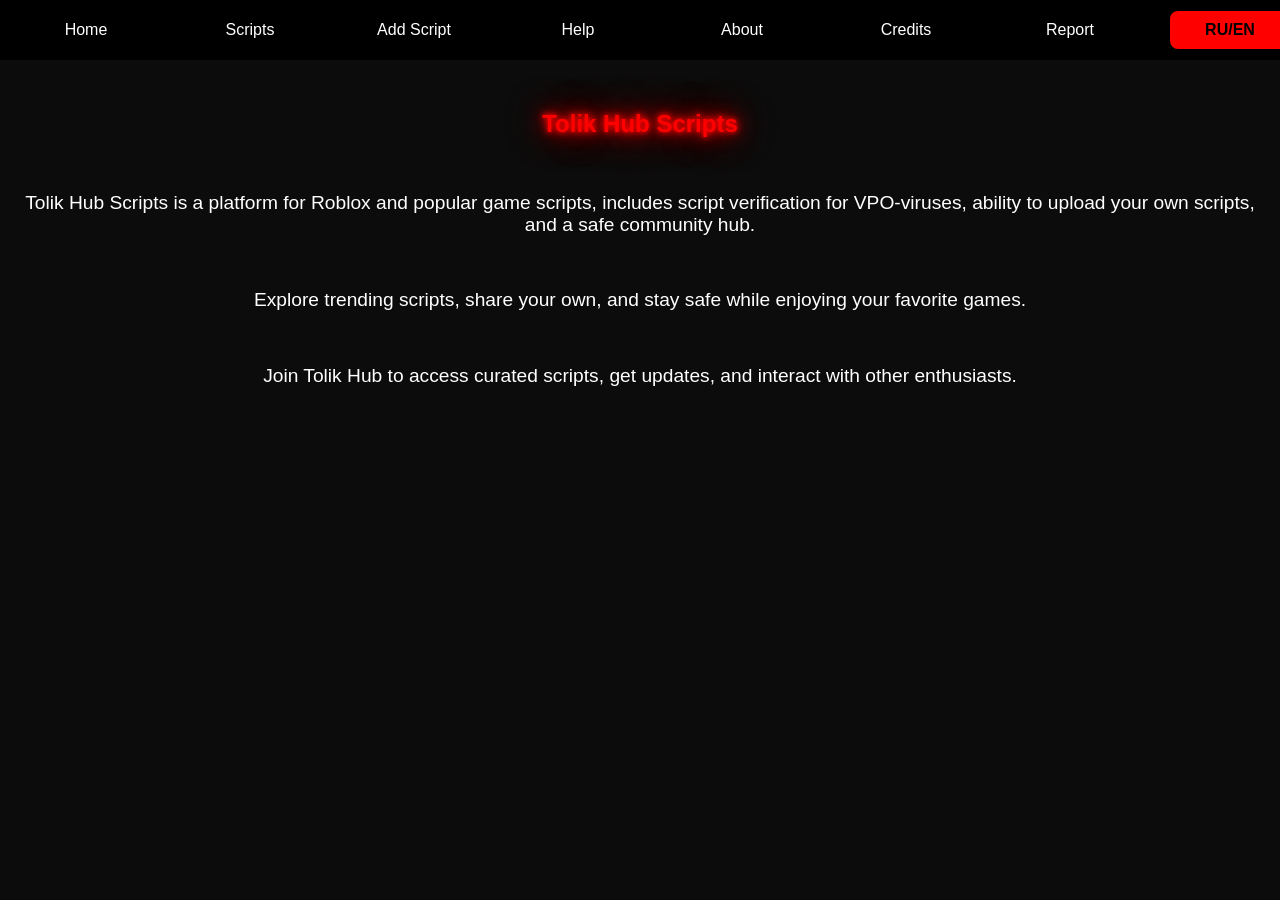
==== commit c277f085: "Update index.html" ====
--- a/index.html
+++ b/index.html
@@ -3,75 +3,11 @@
 <head>
 <meta charset="UTF-8">
 <meta name="viewport" content="width=device-width, initial-scale=1.0">
-<title>Scripts - Tolik Hub Scripts</title>
+<title>Index - Tolik Hub Scripts</title>
 <link rel="stylesheet" href="css/style.css">
-<style>
-    .blue-neon {
-        color: #00ffff !important;
-        text-shadow: 0 0 5px #00ffff, 0 0 10px #00ffff, 0 0 20px #00ffff, 0 0 40px #00ffff;
-        font-size: 2rem;
-        margin: 80px 0 40px 0;
-        text-align: center;
-    }
-    .verified {
-        color: #00ff00;
-        font-size: 1.3em;
-        margin-left: 8px;
-        cursor: help;
-        position: relative;
-    }
-    .verified::after {
-        content: "Подтверждённый автор";
-        position: absolute;
-        left: 50%;
-        transform: translateX(-50%);
-        bottom: -30px;
-        background: #111;
-        color: #00ff00;
-        padding: 5px 10px;
-        border-radius: 5px;
-        font-size: 0.8rem;
-        white-space: nowrap;
-        opacity: 0;
-        visibility: hidden;
-        transition: opacity 0.3s;
-        pointer-events: none;
-        z-index: 10;
-    }
-    .verified:hover::after {
-        opacity: 1;
-        visibility: visible;
-    }
-
-    /* Поле поиска */
-    .search-container {
-        margin: 30px auto;
-        max-width: 700px;
-        text-align: center;
-    }
-    #script-search {
-        width: 90%;
-        max-width: 600px;
-        padding: 14px 20px;
-        font-size: 1.2rem;
-        background: #111;
-        border: 2px solid #ff0000;
-        color: #fff;
-        border-radius: 12px;
-        outline: none;
-        transition: all 0.3s;
-        text-align: center;
-    }
-    #script-search:focus {
-        border-color: #00ffff;
-        box-shadow: 0 0 20px rgba(0, 255, 255, 0.6);
-    }
-    #script-search::placeholder {
-        color: #777;
-    }
-</style>
 </head>
 <body>
+
 <nav class="navbar">
     <div class="nav-buttons">
         <a class="nav-btn" href="index.html" data-ru="Главная" data-en="Home">Главная</a>
@@ -85,327 +21,20 @@
     </div>
 </nav>
 
-<div class="page-content">
-    <h2 class="neon-text" data-ru="Скрипты" data-en="Scripts">Скрипты</h2>
 
-    <!-- ПОЛЕ ПОИСКА -->
-    <div class="search-container">
-        <input type="text" id="script-search" placeholder="Поиск по названию или автору..." data-ru-placeholder="Поиск по названию или автору..." data-en-placeholder="Search by name or author...">
-    </div>
-
-    <div id="scripts-container">
-
-        <!-- Твои основные скрипты -->
-        <div class="script-card">
-            <h3>Break In Free Roles</h3>
-            <div style="border:2px solid #ff0000; border-radius:12px; padding:15px; background:#111; margin:20px 0; text-align:center;">
-                <img src="images/1.jpg" alt="Break In Free Roles" style="width:100%; height:auto; border-radius:8px;">
-            </div>
-            <p><strong>Автор:</strong> tolik_scripter</p>
-            <p><strong>Работает:</strong> <span style="color:#00ff00; font-size:1.4em; font-weight:bold;">✔</span></p>
-            <p><strong>Вирусы:</strong> <span style="color:#00ff00;">Не обнаружены</span></p>
-            <div style="text-align:center; margin:30px 0;">
-                <button class="send-btn copy-link-btn" style="padding:16px 50px; font-size:1.3rem;" data-link="https://raw.githubusercontent.com/Chater72/Free-roles-break-in/refs/heads/main/Break%20in%20free%20roles">
-                    📋 Скопировать loadstring
-                </button>
-            </div>
-        </div>
-
-        <div class="script-card">
-            <h3>Gang Up On People Simulator - Auto Farm Money</h3>
-            <div style="border:2px solid #ff0000; border-radius:12px; padding:15px; background:#111; margin:20px 0; text-align:center;">
-                <img src="images/2.jpg" alt="Gang Up On People Simulator - Auto Farm Money" style="width:100%; height:auto; border-radius:8px;">
-            </div>
-            <p><strong>Автор:</strong> tolik_scripter</p>
-            <p><strong>Работает:</strong> <span style="color:#00ff00; font-size:1.4em; font-weight:bold;">✔</span></p>
-            <p><strong>Вирусы:</strong> <span style="color:#00ff00;">Не обнаружены</span></p>
-            <div style="text-align:center; margin:30px 0;">
-                <button class="send-btn copy-link-btn" style="padding:16px 50px; font-size:1.3rem;" data-link="https://raw.githubusercontent.com/Chater72/Gang-up-on-people-simulator/refs/heads/main/auto%20farm%20money">
-                    📋 Скопировать loadstring
-                </button>
-            </div>
-        </div>
-
-        <div class="script-card">
-            <h3>Tolik Hub Gamescripts</h3>
-            <div style="border:2px solid #ff0000; border-radius:12px; padding:15px; background:#111; margin:20px 0; text-align:center;">
-                <img src="images/3.jpg" alt="Tolik Hub Gamescripts" style="width:100%; height:auto; border-radius:8px;">
-            </div>
-            <p><strong>Автор:</strong> tolik_scripter</p>
-            <p><strong>Работает:</strong> <span style="color:#00ff00; font-size:1.4em; font-weight:bold;">✔</span></p>
-            <p><strong>Вирусы:</strong> <span style="color:#00ff00;">Не обнаружены</span></p>
-            <div style="text-align:center; margin:30px 0;">
-                <button class="send-btn copy-link-btn" style="padding:16px 50px; font-size:1.3rem;" data-link="https://raw.githubusercontent.com/Chater72/Tolikhub/refs/heads/main/gamescripts.lua">
-                    📋 Скопировать loadstring
-                </button>
-            </div>
-        </div>
-
-        <div class="script-card">
-            <h3>Dead Rails Free Role</h3>
-            <div style="border:2px solid #ff0000; border-radius:12px; padding:15px; background:#111; margin:20px 0; text-align:center;">
-                <img src="images/5.jpg" alt="Dead Rails Free Role" style="width:100%; height:auto; border-radius:8px;">
-            </div>
-            <p><strong>Автор:</strong> tolik_scripter</p>
-            <p><strong>Работает:</strong> <span style="color:#ff0000; font-size:1.4em; font-weight:bold;">❌</span></p>
-            <p><strong>Вирусы:</strong> <span style="color:#00ff00;">Не обнаружены</span></p>
-            <div style="text-align:center; margin:30px 0;">
-                <button class="send-btn copy-link-btn" style="padding:16px 50px; font-size:1.3rem;" data-link="https://raw.githubusercontent.com/Chater72/Dead-rails-free-role/refs/heads/main/free%20role">
-                    📋 Скопировать loadstring
-                </button>
-            </div>
-        </div>
-
-        <div class="script-card">
-            <h3>Abilities Manager</h3>
-            <div style="border:2px solid #ff0000; border-radius:12px; padding:15px; background:#111; margin:20px 0; text-align:center;">
-                <img src="images/6.jpg" alt="Abilities Manager" style="width:100%; height:auto; border-radius:8px;">
-            </div>
-            <p><strong>Автор:</strong> tolik_scripter</p>
-            <p><strong>Работает:</strong> <span style="color:#00ff00; font-size:1.4em; font-weight:bold;">✔</span></p>
-            <p><strong>Вирусы:</strong> <span style="color:#00ff00;">Не обнаружены</span></p>
-            <div style="text-align:center; margin:30px 0;">
-                <button class="send-btn copy-link-btn" style="padding:16px 50px; font-size:1.3rem;" data-link="https://raw.githubusercontent.com/Chater72/Abilities-Giver/refs/heads/main/Abilities-Manager.lua">
-                    📋 Скопировать loadstring
-                </button>
-            </div>
-        </div>
-
-        <div class="script-card">
-            <h3>99 Day Forest</h3>
-            <div style="border:2px solid #ff0000; border-radius:12px; padding:15px; background:#111; margin:20px 0; text-align:center;">
-                <img src="images/7.jpg" alt="99 Day Forest" style="width:100%; height:auto; border-radius:8px;">
-            </div>
-            <p><strong>Автор:</strong> tolik_scripter</p>
-            <p><strong>Работает:</strong> <span style="color:#00ff00; font-size:1.4em; font-weight:bold;">✔</span></p>
-            <p><strong>Вирусы:</strong> <span style="color:#00ff00;">Не обнаружены</span></p>
-            <div style="text-align:center; margin:30px 0;">
-                <button class="send-btn copy-link-btn" style="padding:16px 50px; font-size:1.3rem;" data-link="https://raw.githubusercontent.com/Chater72/99-day-forest-script/refs/heads/main/99%20day%20forest.lua">
-                    📋 Скопировать loadstring
-                </button>
-            </div>
-        </div>
-
-        <div class="script-card">
-            <h3>Slap Battles - Give All Gloves</h3>
-            <div style="border:2px solid #ff0000; border-radius:12px; padding:15px; background:#111; margin:20px 0; text-align:center;">
-                <img src="images/8.jpg" alt="Slap Battles - Give All Gloves" style="width:100%; height:auto; border-radius:8px;">
-            </div>
-            <p><strong>Автор:</strong> tolik_scripter</p>
-            <p><strong>Работает:</strong> <span style="color:#00ff00; font-size:1.4em; font-weight:bold;">✔</span></p>
-            <p><strong>Вирусы:</strong> <span style="color:#00ff00;">Не обнаружены</span></p>
-            <div style="text-align:center; margin:30px 0;">
-                <button class="send-btn copy-link-btn" style="padding:16px 50px; font-size:1.3rem;" data-link="https://raw.githubusercontent.com/Chater72/Slap-battles/refs/heads/main/Give%20all%20gloves">
-                    📋 Скопировать loadstring
-                </button>
-            </div>
-        </div>
-
-        <div class="script-card">
-            <h3>Speed Coil + Gravity Coil Boost Tools</h3>
-            <div style="border:2px solid #ff0000; border-radius:12px; padding:15px; background:#111; margin:20px 0; text-align:center;">
-                <img src="images/9.jpg" alt="Speed Coil + Gravity Coil Boost Tools" style="width:100%; height:auto; border-radius:8px;">
-            </div>
-            <p><strong>Автор:</strong> tolik_scripter</p>
-            <p><strong>Работает:</strong> <span style="color:#00ff00; font-size:1.4em; font-weight:bold;">✔</span></p>
-            <p><strong>Вирусы:</strong> <span style="color:#00ff00;">Не обнаружены</span></p>
-            <div style="text-align:center; margin:30px 0;">
-                <button class="send-btn copy-link-btn" style="padding:16px 50px; font-size:1.3rem;" data-link="https://raw.githubusercontent.com/Chater72/Speed-coil-gravity-coil/refs/heads/main/Boost%20Tools.lua">
-                    📋 Скопировать loadstring
-                </button>
-            </div>
-        </div>
-
-        <div class="script-card">
-            <h3>Chomped - Auto Farm</h3>
-            <div style="border:2px solid #ff0000; border-radius:12px; padding:15px; background:#111; margin:20px 0; text-align:center;">
-                <img src="images/10.jpg" alt="Chomped - Auto Farm" style="width:100%; height:auto; border-radius:8px;">
-            </div>
-            <p><strong>Автор:</strong> tolik_scripter</p>
-            <p><strong>Работает:</strong> <span style="color:#00ff00; font-size:1.4em; font-weight:bold;">✔</span></p>
-            <p><strong>Вирусы:</strong> <span style="color:#00ff00;">Не обнаружены</span></p>
-            <div style="text-align:center; margin:30px 0;">
-                <button class="send-btn copy-link-btn" style="padding:16px 50px; font-size:1.3rem;" data-link="https://raw.githubusercontent.com/Chater72/Chomped/refs/heads/main/Auto%20farm">
-                    📋 Скопировать loadstring
-                </button>
-            </div>
-        </div>
-
-        <div class="script-card">
-            <h3>Fire Remotes - Free Gamepasses & Event</h3>
-            <div style="border:2px solid #ff0000; border-radius:12px; padding:15px; background:#111; margin:20px 0; text-align:center;">
-                <img src="images/11.jpg" alt="Fire Remotes - Free Gamepasses & Event" style="width:100%; height:auto; border-radius:8px;">
-            </div>
-            <p><strong>Автор:</strong> tolik_scripter</p>
-            <p><strong>Работает:</strong> <span style="color:#00ff00; font-size:1.4em; font-weight:bold;">✔</span></p>
-            <p><strong>Вирусы:</strong> <span style="color:#00ff00;">Не обнаружены</span></p>
-            <div style="text-align:center; margin:30px 0;">
-                <button class="send-btn copy-link-btn" style="padding:16px 50px; font-size:1.3rem;" data-link="https://raw.githubusercontent.com/Chater72/Fire-remotes/refs/heads/main/free%20gamepasses%20and%20event">
-                    📋 Скопировать loadstring
-                </button>
-            </div>
-        </div>
-
-        <div class="script-card">
-            <h3>Monster TD</h3>
-            <div style="border:2px solid #ff0000; border-radius:12px; padding:15px; background:#111; margin:20px 0; text-align:center;">
-                <img src="images/12.jpg" alt="Monster TD" style="width:100%; height:auto; border-radius:8px;">
-            </div>
-            <p><strong>Автор:</strong> tolik_scripter</p>
-            <p><strong>Работает:</strong> <span style="color:#00ff00; font-size:1.4em; font-weight:bold;">✔</span></p>
-            <p><strong>Вирусы:</strong> <span style="color:#00ff00;">Не обнаружены</span></p>
-            <div style="text-align:center; margin:30px 0;">
-                <button class="send-btn copy-link-btn" style="padding:16px 50px; font-size:1.3rem;" data-link="https://raw.githubusercontent.com/Chater72/Monster-TD/refs/heads/main/script.lua">
-                    📋 Скопировать loadstring
-                </button>
-            </div>
-        </div>
-
-        <div class="script-card">
-            <h3>MM2 God Cheat (Thub Menu)</h3>
-            <div style="border:2px solid #ff0000; border-radius:12px; padding:15px; background:#111; margin:20px 0; text-align:center;">
-                <img src="images/13.jpg" alt="MM2 God Cheat (Thub Menu)" style="width:100%; height:auto; border-radius:8px;">
-            </div>
-            <p><strong>Автор:</strong> tolik_scripter</p>
-            <p><strong>Работает:</strong> <span style="color:#ff0000; font-size:1.4em; font-weight:bold;">❌</span></p>
-            <p><strong>Вирусы:</strong> <span style="color:#00ff00;">Не обнаружены</span></p>
-            <div style="text-align:center; margin:30px 0;">
-                <button class="send-btn copy-link-btn" style="padding:16px 50px; font-size:1.3rem;" data-link="https://raw.githubusercontent.com/Chater72/Thub/refs/heads/main/mm2%20god%20cheat">
-                    📋 Скопировать loadstring
-                </button>
-            </div>
-        </div>
-
-        <div class="script-card">
-            <h3>Slap Battles But Bad - Auto Farm</h3>
-            <div style="border:2px solid #ff0000; border-radius:12px; padding:15px; background:#111; margin:20px 0; text-align:center;">
-                <img src="images/14.jpg" alt="Slap Battles But Bad - Auto Farm" style="width:100%; height:auto; border-radius:8px;">
-            </div>
-            <p><strong>Автор:</strong> tolik_scripter</p>
-            <p><strong>Работает:</strong> <span style="color:#00ff00; font-size:1.4em; font-weight:bold;">✔</span></p>
-            <p><strong>Вирусы:</strong> <span style="color:#00ff00;">Не обнаружены</span></p>
-            <div style="text-align:center; margin:30px 0;">
-                <button class="send-btn copy-link-btn" style="padding:16px 50px; font-size:1.3rem;" data-link="https://raw.githubusercontent.com/Chater72/Slap-battles-But-Bad-/refs/heads/main/Auto-Farm">
-                    📋 Скопировать loadstring
-                </button>
-            </div>
-        </div>
-
-        <div class="script-card">
-            <h3>Steal a Car</h3>
-            <div style="border:2px solid #ff0000; border-radius:12px; padding:15px; background:#111; margin:20px 0; text-align:center;">
-                <img src="images/16.jpg" alt="Steal a Car" style="width:100%; height:auto; border-radius:8px;">
-            </div>
-            <p><strong>Автор:</strong> tolik_scripter</p>
-            <p><strong>Работает:</strong> <span style="color:#00ff00; font-size:1.4em; font-weight:bold;">✔</span></p>
-            <p><strong>Вирусы:</strong> <span style="color:#00ff00;">Не обнаружены</span></p>
-            <div style="text-align:center; margin:30px 0;">
-                <button class="send-btn copy-link-btn" style="padding:16px 50px; font-size:1.3rem;" data-link="https://raw.githubusercontent.com/Chater72/Steal-a-car/refs/heads/main/Script-steal-a-Car.lua">
-                    📋 Скопировать loadstring
-                </button>
-            </div>
-        </div>
-
-        <div class="script-card">
-            <h3>Part Detector</h3>
-            <div style="border:2px solid #ff0000; border-radius:12px; padding:15px; background:#111; margin:20px 0; text-align:center;">
-                <img src="images/17.jpg" alt="Part Detector" style="width:100%; height:auto; border-radius:8px;">
-            </div>
-            <p><strong>Автор:</strong> tolik_scripter</p>
-            <p><strong>Работает:</strong> <span style="color:#00ff00; font-size:1.4em; font-weight:bold;">✔</span></p>
-            <p><strong>Вирусы:</strong> <span style="color:#00ff00;">Не обнаружены</span></p>
-            <div style="text-align:center; margin:30px 0;">
-                <button class="send-btn copy-link-btn" style="padding:16px 50px; font-size:1.3rem;" data-link="https://raw.githubusercontent.com/Chater72/part-detector/refs/heads/main/Part-detector">
-                    📋 Скопировать loadstring
-                </button>
-            </div>
-        </div>
-
-        <!-- РАЗДЕЛ "ДРУГИЕ СКРИПТЫ" -->
-        <h2 class="blue-neon" data-ru="Другие скрипты" data-en="Other scripts">Другие скрипты</h2>
-
-        <div class="script-card">
-            <h3>Fling Gui</h3>
-            <div style="border:2px solid #ff0000; border-radius:12px; padding:15px; background:#111; margin:20px 0; text-align:center;">
-                <img src="images/18.jpg" alt="Fling Gui" style="width:100%; height:auto; border-radius:8px;">
-            </div>
-            <p><strong>Автор:</strong> prespeshnikShashlika <span class="verified">✅</span></p>
-            <p><strong>Работает:</strong> <span style="color:#00ff00; font-size:1.4em; font-weight:bold;">✔</span></p>
-            <p><strong>Вирусы:</strong> <span style="color:#00ff00;">Не обнаружены</span></p>
-            <div style="text-align:center; margin:30px 0;">
-                <button class="send-btn copy-link-btn" style="padding:16px 50px; font-size:1.3rem;" data-link="https://glot.io/snippets/h86gnsdgud/raw/FlingGui.lua">
-                    📋 Скопировать loadstring
-                </button>
-            </div>
-        </div>
-
-    </div>
-</div>
+<section class="hero fade">
+<h1 class="neon-text" data-ru="Tolik Hub Скрипты" data-en="Tolik Hub Scripts">Tolik Hub Скрипты</h1>
+<p class="big" data-ru="Tolik Hub Скрипты — это сайт с популярными скриптами для Roblox и других игр, проверкой скриптов на ВПО-вирус, возможностью выложить свои скрипты и безопасным сообществом." data-en="Tolik Hub Scripts is a platform for Roblox and popular game scripts, includes script verification for VPO-viruses, ability to upload your own scripts, and a safe community hub.">
+Tolik Hub Скрипты — это сайт с популярными скриптами для Roblox и других игр, проверкой скриптов на ВПО-вирус, возможностью выложить свои скрипты и безопасным сообществом.
+</p>
+<p class="big" data-ru="Изучайте популярные скрипты, делитесь своими и оставайтесь в безопасности, играя в любимые игры." data-en="Explore trending scripts, share your own, and stay safe while enjoying your favorite games.">
+Изучайте популярные скрипты, делитесь своими и оставайтесь в безопасности, играя в любимые игры.
+</p>
+<p class="big" data-ru="Присоединяйтесь к Tolik Hub, чтобы получить доступ к проверенным скриптам, обновлениям и общению с другими игроками." data-en="Join Tolik Hub to access curated scripts, get updates, and interact with other enthusiasts.">
+Присоединяйтесь к Tolik Hub, чтобы получить доступ к проверенным скриптам, обновлениям и общению с другими игроками.
+</p>
+</section>
 
 <script src="js/lang.js"></script>
-
-<script>
-// Поиск по скриптам
-const searchInput = document.getElementById('script-search');
-const cards = document.querySelectorAll('.script-card');
-
-searchInput.addEventListener('input', function() {
-    const query = this.value.toLowerCase().trim();
-
-    cards.forEach(card => {
-        const title = card.querySelector('h3').textContent.toLowerCase();
-        const author = card.querySelector('p strong').nextSibling.textContent.toLowerCase().trim();
-
-        if (title.includes(query) || author.includes(query)) {
-            card.style.display = '';
-        } else {
-            card.style.display = 'none';
-        }
-    });
-});
-
-// Автоматический перевод плейсхолдера при смене языка
-function toggleLang() {
-    // Твой существующий код toggleLang() из lang.js
-    // Добавляем обновление плейсхолдера
-    const isRu = document.documentElement.lang === 'ru';
-    searchInput.placeholder = isRu ? searchInput.dataset.ruPlaceholder : searchInput.dataset.enPlaceholder;
-}
-</script>
-
-<script>
-// Копирование loadstring
-document.querySelectorAll('.copy-link-btn').forEach(btn => {
-    btn.addEventListener('click', async () => {
-        const rawUrl = btn.getAttribute('data-link');
-        const loadstringCode = `loadstring(game:HttpGet("${rawUrl}"))()`;
-
-        try {
-            if (navigator.clipboard && window.isSecureContext) {
-                await navigator.clipboard.writeText(loadstringCode);
-            } else {
-                const textarea = document.createElement('textarea');
-                textarea.value = loadstringCode;
-                document.body.appendChild(textarea);
-                textarea.select();
-                document.execCommand('copy');
-                document.body.removeChild(textarea);
-            }
-
-            const original = btn.innerHTML;
-            btn.innerHTML = 'Скопировано!';
-            btn.style.background = '#00ff00';
-            btn.style.color = '#000';
-            setTimeout(() => {
-                btn.innerHTML = original;
-                btn.style.background = '';
-                btn.style.color = '';
-            }, 2000);
-        } catch (err) {
-            alert('Ошибка копирования. Скопируй вручную:\n' + loadstringCode);
-        }
-    });
-});
-</script>
 </body>
 </html>
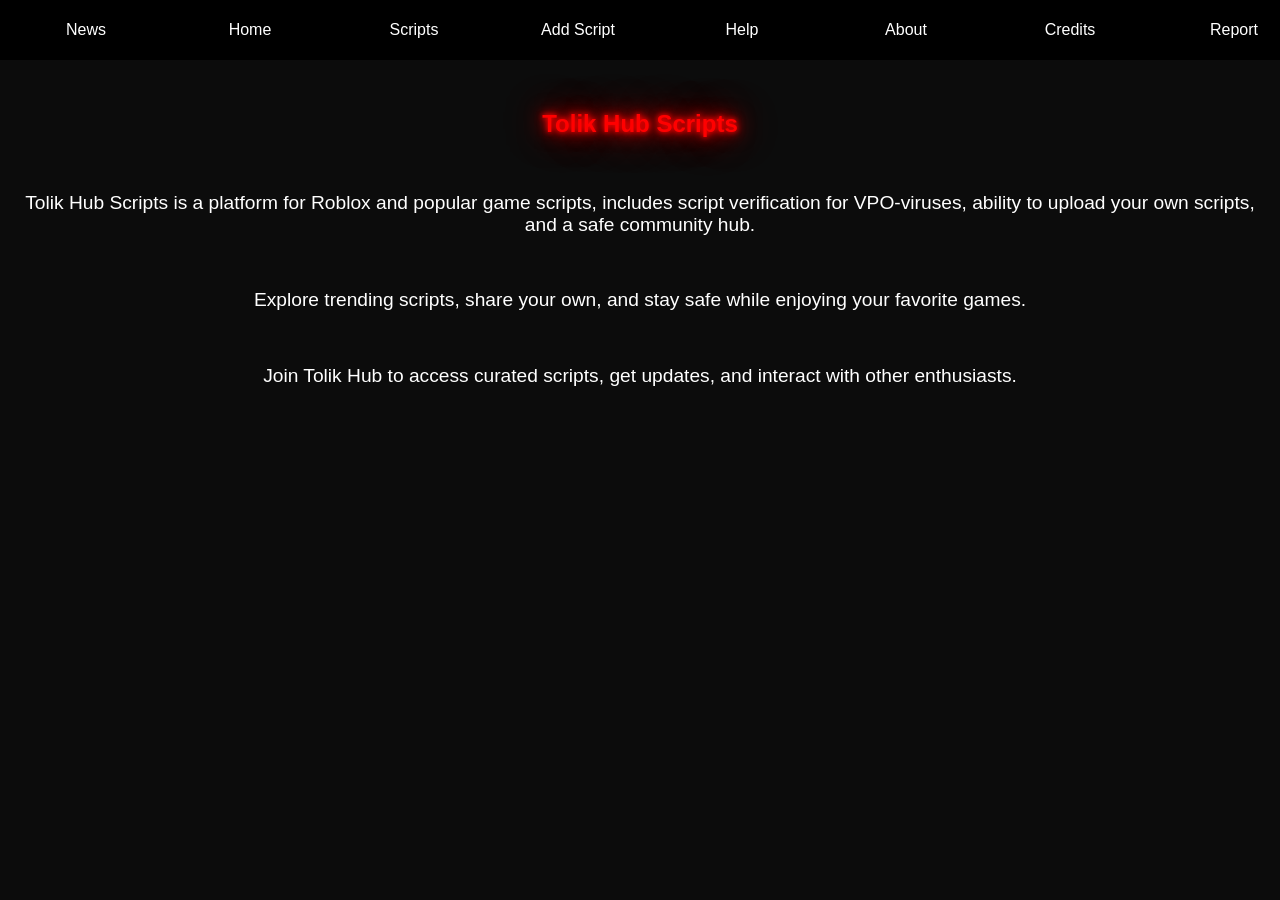
==== commit 48435306: "Update index.html" ====
--- a/index.html
+++ b/index.html
@@ -10,6 +10,7 @@
 
 <nav class="navbar">
     <div class="nav-buttons">
+        <a class="nav-btn" href="news.html" data-ru="News" data-en="News">News</a>
         <a class="nav-btn" href="index.html" data-ru="Главная" data-en="Home">Главная</a>
         <a class="nav-btn" href="scripts.html" data-ru="Скрипты" data-en="Scripts">Скрипты</a>
         <a class="nav-btn" href="add.html" data-ru="Добавить скрипт" data-en="Add Script">Добавить скрипт</a>
@@ -38,3 +39,4 @@
 <script src="js/lang.js"></script>
 </body>
 </html>
+
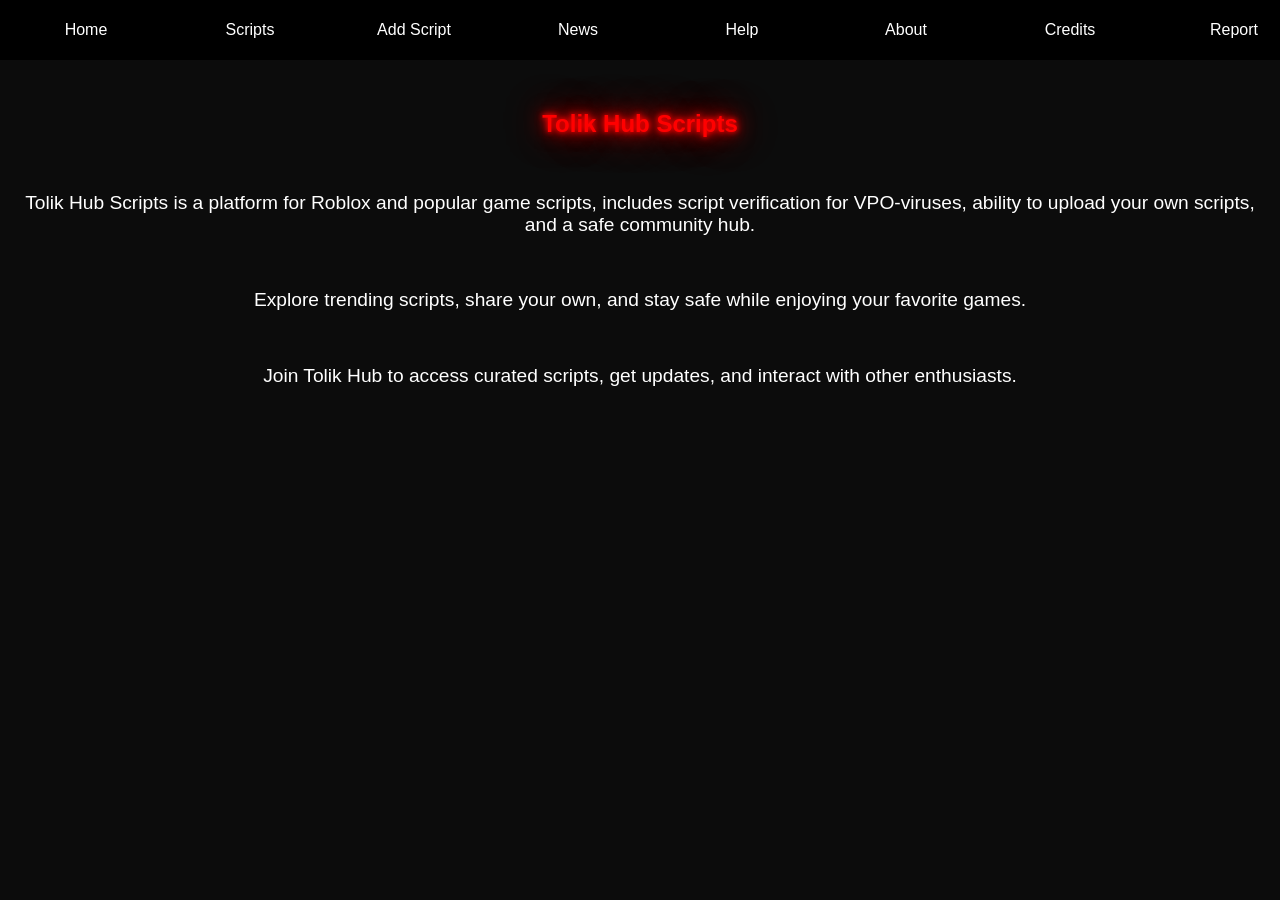
==== commit 1794b402: "Update index.html" ====
--- a/index.html
+++ b/index.html
@@ -10,10 +10,10 @@
 
 <nav class="navbar">
     <div class="nav-buttons">
-        <a class="nav-btn" href="news.html" data-ru="News" data-en="News">News</a>
         <a class="nav-btn" href="index.html" data-ru="Главная" data-en="Home">Главная</a>
         <a class="nav-btn" href="scripts.html" data-ru="Скрипты" data-en="Scripts">Скрипты</a>
         <a class="nav-btn" href="add.html" data-ru="Добавить скрипт" data-en="Add Script">Добавить скрипт</a>
+        <a class="nav-btn" href="news.html" data-ru="News" data-en="News">News</a>
         <a class="nav-btn" href="help.html" data-ru="Помощь" data-en="Help">Помощь</a>
         <a class="nav-btn" href="about.html" data-ru="О сайте" data-en="About">О сайте</a>
         <a class="nav-btn" href="credits.html" data-ru="Авторы" data-en="Credits">Авторы</a>
@@ -40,3 +40,4 @@
 </body>
 </html>
 
+
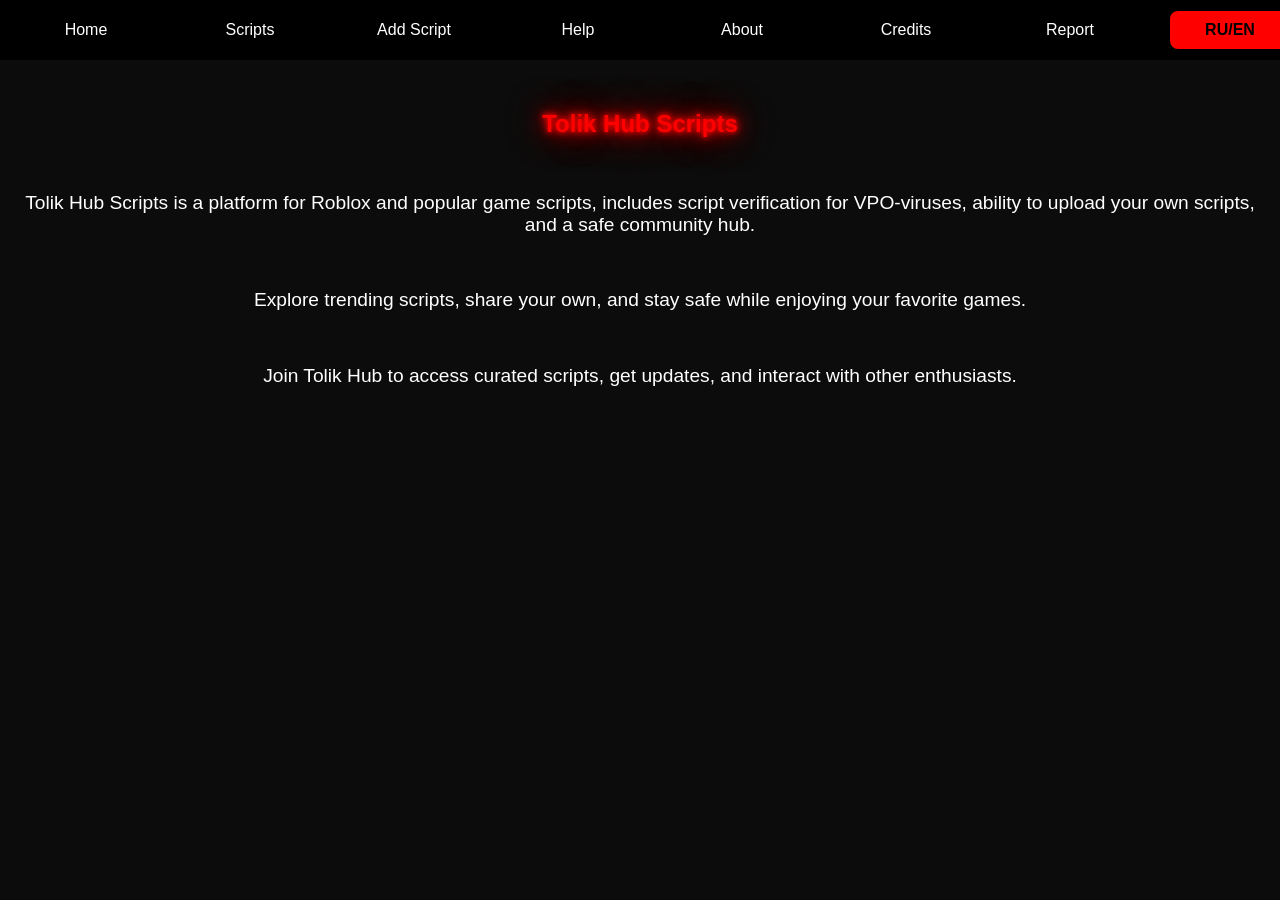
==== commit 78487df1: "Update index.html" ====
--- a/index.html
+++ b/index.html
@@ -13,7 +13,6 @@
         <a class="nav-btn" href="index.html" data-ru="Главная" data-en="Home">Главная</a>
         <a class="nav-btn" href="scripts.html" data-ru="Скрипты" data-en="Scripts">Скрипты</a>
         <a class="nav-btn" href="add.html" data-ru="Добавить скрипт" data-en="Add Script">Добавить скрипт</a>
-        <a class="nav-btn" href="news.html" data-ru="News" data-en="News">News</a>
         <a class="nav-btn" href="help.html" data-ru="Помощь" data-en="Help">Помощь</a>
         <a class="nav-btn" href="about.html" data-ru="О сайте" data-en="About">О сайте</a>
         <a class="nav-btn" href="credits.html" data-ru="Авторы" data-en="Credits">Авторы</a>
@@ -41,3 +40,4 @@
 </html>
 
 
+
